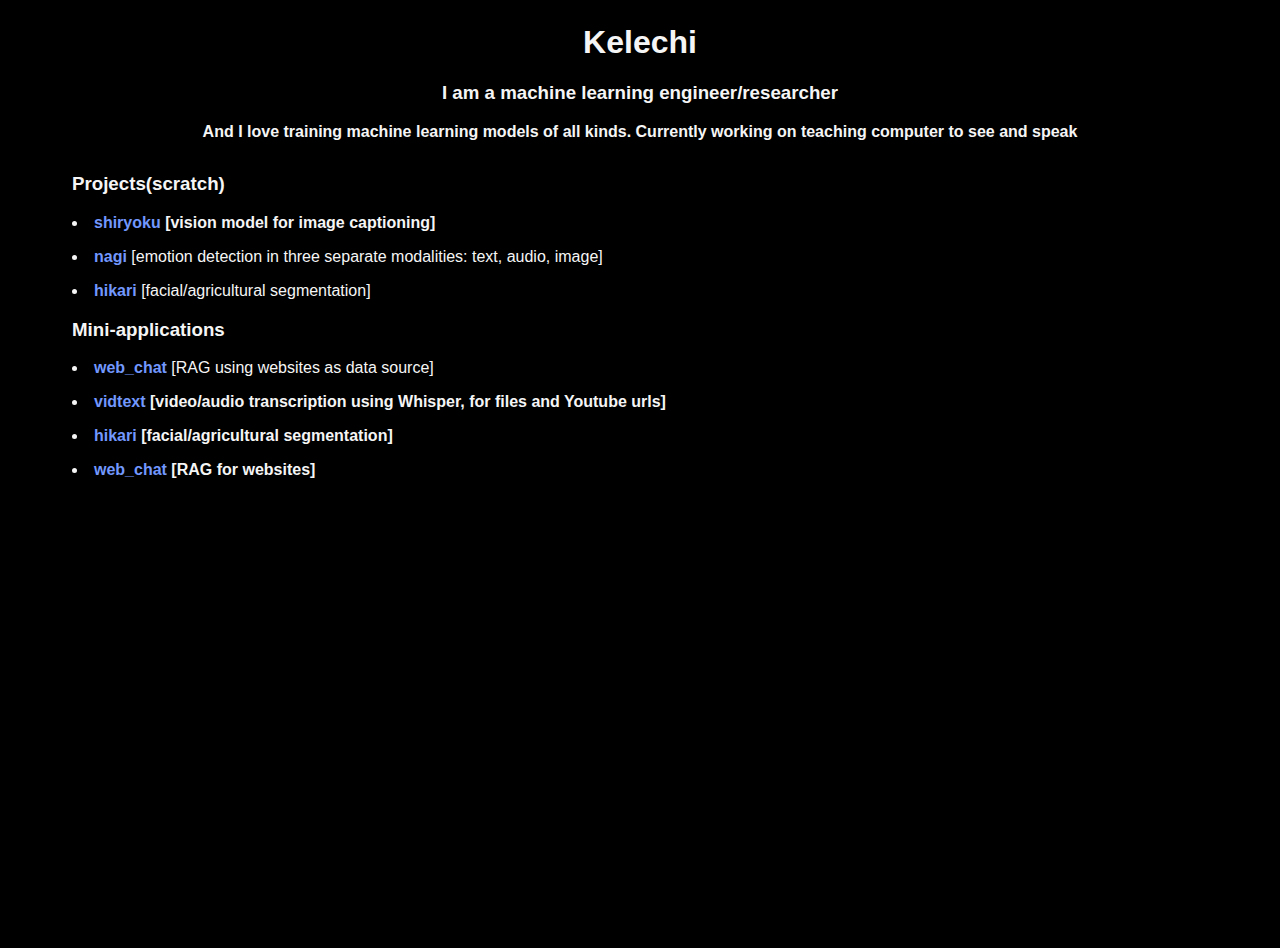
==== index.html @ 03250d61 "Basic layout and styling, project section" ====
<html lang="en">
<head>
    <meta charset="UTF-8">
    <meta name="viewport" content="width=device-width, initial-scale=1.0">
    <link rel="stylesheet" href="styling.css">

    <title>Kelechi(tensor)</title>

</head>
<body>

    <main>
        <section class="intro">
            <h1 class="my_name">Kelechi</h1>

           <h3 class="intro"> I am a machine learning engineer/researcher </h3>
            <p>And I love training machine learning models of all kinds. Currently working on teaching computer to see and speak</p>
        </section>

        <section class="projects">
            <h3 class="title">Projects(scratch)</h3>
            <ul>

                <li>
                    <a href="https://github.com/kelechi-c/shiryoku"><span class="codename">shiryoku</span> </> [vision model for image captioning]
                </li>

                <li>
                    <a href="https://github.com/kelechi-c/nagi_"><span class="codename">nagi</span></a> [emotion detection in three separate modalities: text, audio, image]
                </li>   

                <li>
                    <a href="https://github.com/kelechi-c/hikari"><span class="codename">hikari</span> </a>[facial/agricultural segmentation]
                </li>


            </ul>
            
            <h3 class="title">Mini-applications</h3>
            <ul>

                <li>
                    <a href="https://github.com/kelechi-c/web_chat"><span class="codename">web_chat</span></a> [RAG using websites as data source]
                </li>

                <li>
                    <a href="https://github.com/kelechi-c/vidtext"><span class="codename">vidtext</span> [video/audio transcription using Whisper, for files and Youtube urls]</a>
                </li>   

                <li>
                    <a href="https://github.com/kelechi-c/hikari"><span class="codename">hikari</span> [facial/agricultural segmentation]</a>
                </li>

                <li>
                    <a href="https://github.com/kelechi-c/web_chat"><span class="codename">web_chat</span> [RAG for websites]</a>
                </li>

            </ul>

        </section>
    </main>

    <footer>

    </footer>
</body>
</html>
---- styling.css ----
body{
    background-color: black;
    color: whitesmoke;
    padding: 1rem 4rem;
    font-family: 'Courier New', Courier, monospace;
    min-height: 100vh;
}

h1{
    text-align: center;
}

main section{
    font: 1em sans-serif;
}

.intro{
    font-weight: 550;
    text-align: center;
}

.my_name{
    font-size: 2em;
}

a, a:link, a:visited {
    color: whitesmoke;
    font-weight: 700;
    padding: 1rem 0;
    margin-top: 0.3rem;
    border-radius: 10px;
    text-decoration: none;
}

ul{
    padding: 0;
}

li{
    list-style-position: inside;
    margin: 1rem 0;
}

main.title{
    color: rgb(114, 152, 254);
}

.projects{
    margin: 2em 0;
}

span.codename{
    color: rgb(114, 152, 254);
    font: bold 500;
}

footer{
    margin-bottom: 0%;
    /* position: relative; */
}
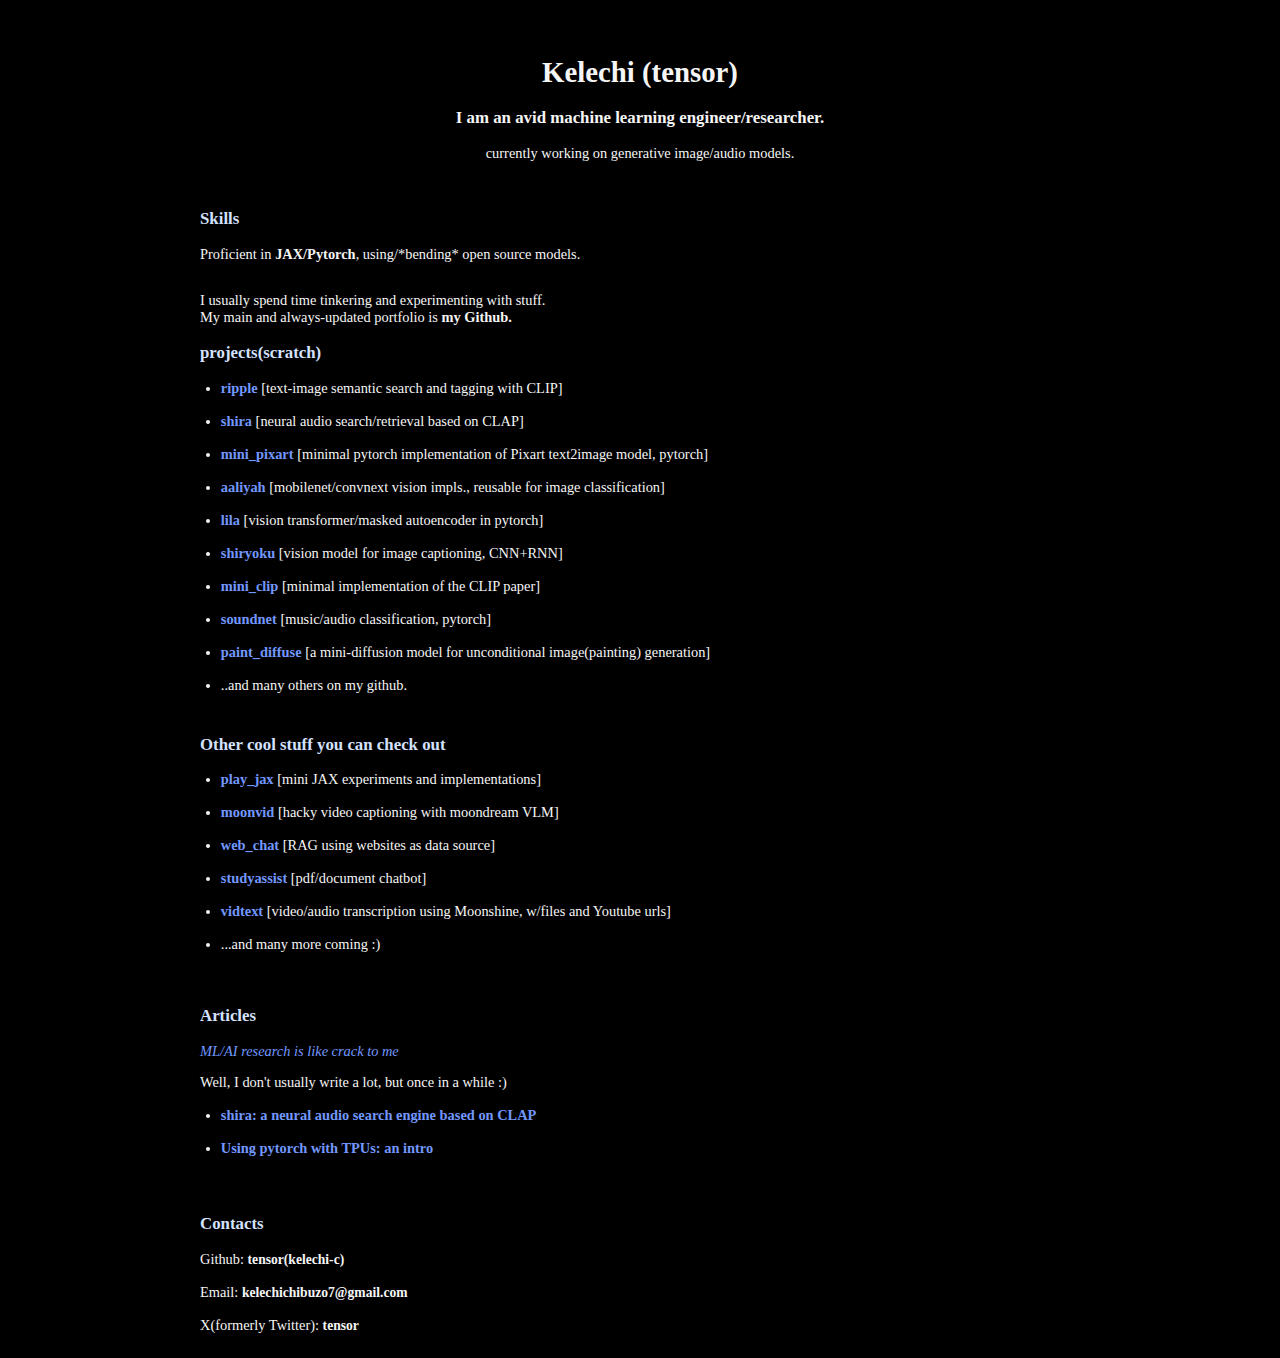
==== commit 1a6c2034: "[update] add new projects, rewrite most stuff, add links" ====
--- a/index.html
+++ b/index.html
@@ -4,64 +4,164 @@
     <meta name="viewport" content="width=device-width, initial-scale=1.0">
     <link rel="stylesheet" href="styling.css">
 
-    <title>Kelechi(tensor)</title>
+    <title>tensor_kelechi</title>
 
 </head>
 <body>
 
     <main>
         <section class="intro">
-            <h1 class="my_name">Kelechi</h1>
+            <h1 class="my_name">Kelechi (tensor)</h1>
 
-           <h3 class="intro"> I am a machine learning engineer/researcher </h3>
-            <p>And I love training machine learning models of all kinds. Currently working on teaching computer to see and speak</p>
+           <h3 class="intro_phase"> I am an avid machine learning engineer/researcher. </h3>
+            <p> currently working on generative image/audio models.</p>
+        </section>
+
+        <section class="skills">
+            <h3 class="title">Skills</h3>
+            <p class="skill_list">Proficient in <span class="skill">JAX/Pytorch</span>, using/*bending* open source models.</p>
         </section>
 
         <section class="projects">
-            <h3 class="title">Projects(scratch)</h3>
+            <p>
+               I usually spend time tinkering and experimenting with stuff. <br> My main and always-updated portfolio is <a href="https://github.com/kelechi-c" class="codename">my Github.</a>
+            </p>
+            
+
+            <article>
+                <h3 class="title">projects(scratch)</h3>
+                <ul>
+
+                    <li>
+                        <a href="https://github.com/kelechi-c/ripple_net" target="_blank">
+                            <span class="codename">ripple</span>
+                        </a> [text-image semantic search and tagging with CLIP]
+                    </li>
+
+                    <li>
+                        <a href="https://github.com/kelechi-c/shira_audio" target="_blank">
+                            <span class="codename">shira</span> 
+                        </a>[neural audio search/retrieval based on CLAP]
+                    </li>
+
+                    <li>
+                        <a href="https://github.com/kelechi-c/mini_pixart" target="_blank">
+                            <span class="codename">mini_pixart</span>
+                         </a>[minimal pytorch implementation of Pixart text2image model, pytorch]
+                    </li>
+
+                    <!-- <li>
+                        <a href="https://github.com/kelechi-c/mini_clip" target="_blank">
+                            <span class="codename">mini_clip</span>
+                         </a>[implementation of the CLIP paper]
+                    </li> -->
+
+                    <li>
+                        <a href="https://github.com/kelechi-c/aaliyah" target="_blank">
+                            <span class="codename">aaliyah</span>
+                         </a>[mobilenet/convnext vision impls., reusable for image classification]
+                    </li>
+                    
+                    <li>
+                        <a href="https://github.com/kelechi-c/lila" target="_blank">
+                            <span class="codename">lila</span>
+                         </a>[vision transformer/masked autoencoder in pytorch]
+                    </li>
+                    
+                    <li>
+                        <a href="https://github.com/kelechi-c/shiryoku" target="_blank"><span class="codename">shiryoku</span> </a> [vision model for image captioning, CNN+RNN]
+                    </li>
+
+                    <li>
+                        <a href="https://github.com/kelechi-c/mini_clip" target="_blank">
+                            <span class="codename">mini_clip</span> 
+                        </a>[minimal implementation of the CLIP paper]
+                    </li>
+
+                    <li>
+                        <a href="https://github.com/kelechi-c/soundnet" target="_blank">
+                            <span class="codename">soundnet</span>
+                         </a>[music/audio classification, pytorch]
+                    </li>
+
+                    <li>
+                        <a href="https://github.com/kelechi-c/mini_diffusion" target="_blank">
+                            <span class="codename">paint_diffuse</span>
+                         </a>[a mini-diffusion model for unconditional image(painting) generation]
+                    </li>
+
+                    <li>..and many others on my github.</li>
+                </ul>
+            </article>
+
+
+           <article>
+           <h3 class="title">Other cool stuff you can check out</h3>
             <ul>
-
                 <li>
-                    <a href="https://github.com/kelechi-c/shiryoku"><span class="codename">shiryoku</span> </> [vision model for image captioning]
+                    <a href="https://github.com/kelechi-c/play_jax" target="_blank">
+                        <span class="codename">play_jax</span>
+                     </a>[mini JAX experiments and implementations]
+                </li>
+                <li>
+                    <a href="https://github.com/kelechi-c/moonvid" target="_blank">
+                        <span class="codename">moonvid</span>
+                     </a>[hacky video captioning with moondream VLM]
                 </li>
 
                 <li>
-                    <a href="https://github.com/kelechi-c/nagi_"><span class="codename">nagi</span></a> [emotion detection in three separate modalities: text, audio, image]
-                </li>   
-
-                <li>
-                    <a href="https://github.com/kelechi-c/hikari"><span class="codename">hikari</span> </a>[facial/agricultural segmentation]
-                </li>
-
-
-            </ul>
-            
-            <h3 class="title">Mini-applications</h3>
-            <ul>
-
-                <li>
-                    <a href="https://github.com/kelechi-c/web_chat"><span class="codename">web_chat</span></a> [RAG using websites as data source]
+                    <a href="https://web-chat-ai.streamlit.app/" target="_blank">
+                        <span class="codename">web_chat</span>
+                    </a> [RAG using websites as data source]
                 </li>
 
                 <li>
-                    <a href="https://github.com/kelechi-c/vidtext"><span class="codename">vidtext</span> [video/audio transcription using Whisper, for files and Youtube urls]</a>
-                </li>   
-
-                <li>
-                    <a href="https://github.com/kelechi-c/hikari"><span class="codename">hikari</span> [facial/agricultural segmentation]</a>
+                    <a href="https://huggingface.co/spaces/tensorkelechi/studyassist" target="_blank"><span class="codename">studyassist</span> </a>[pdf/document chatbot]
                 </li>
 
                 <li>
-                    <a href="https://github.com/kelechi-c/web_chat"><span class="codename">web_chat</span> [RAG for websites]</a>
+                    <a href="https://huggingface.co/spaces/tensorkelechi/vidtext" target="_blank"><span class="codename">vidtext</span> </a>[video/audio transcription using Moonshine, w/files and Youtube urls]
                 </li>
 
+                <li>...and many more coming :) </li>
+
             </ul>
+         </article>
+        </section>
 
+        <section class="articles">
+            <h3 class="title">Articles</h3>
+            <p class="article_placeholder">ML/AI research is like crack to me</p>
+            <p>Well, I don't usually write a lot, but once in a while :) </p>
+
+            <p class="article_placeholder"></p>
+            <ul class="artlist">
+                <li class="artlink">
+                    <a href="https://docs.google.com/document/d/1K_v0Um_LMZmLB7TK_ZtsOncT2pkOihUU6NLUSCh_rAY/edit?usp=sharing">
+                        shira: a neural audio search engine based on CLAP
+                    </a>
+                </li>
+                <li class="artlink">
+                    <a href="https://docs.google.com/document/d/1E05cd0aVTnUNiQzOC55F2-LQ_SJmQeVWNg3BWFES9f4/edit?usp=sharing">
+                        Using pytorch with TPUs: an intro
+                    </a>
+                </li>
+            </ul>
         </section>
+        
     </main>
 
     <footer>
-
+        <section class="contact">
+            <h3 class="title">Contacts</h3>
+            <div class="contact_container">
+                <div class="c_link">Github: <a href="https://github.com/kelechi-c" target="_blank">tensor(kelechi-c)</a></div>
+                <div class="c_link">Email: <a href="mailto:kelechichibuzo7@gmail.com" target="_blank">
+                    kelechichibuzo7@gmail.com</a>
+                </div>
+                <div class="c_link">X(formerly Twitter): <a href="https://x.com/tensor_kelechi" target="_blank">tensor</a></div>
+            </div>
+        </section>
     </footer>
 </body>
 </html>--- a/styling.css
+++ b/styling.css
@@ -1,26 +1,45 @@
+@font-face {
+    font-family: "Monaco";
+    src: url('Monaco400.ttf')  format('truetype');
+  }
+
 body{
     background-color: black;
     color: whitesmoke;
-    padding: 1rem 4rem;
-    font-family: 'Courier New', Courier, monospace;
+    padding: 2rem 1rem;
+    font-family: 'Monaco';
     min-height: 100vh;
+    font-size: 0.9rem;
 }
 
 h1{
-    text-align: center;
+    text-align: left;
 }
 
 main section{
-    font: 1em sans-serif;
+    font: 'Monaco' sans-serif;
 }
 
 .intro{
-    font-weight: 550;
+    padding: 1rem 0;
+}
+
+.intro, .intro h3, .intro p{
+    text-align: left;
+}
+
+.intro_phase{
+    font-weight: bold;
     text-align: center;
 }
 
 .my_name{
+    margin-top: 1rem;
     font-size: 2em;
+}
+
+.skill_list{
+    font-weight: 500;
 }
 
 a, a:link, a:visited {
@@ -33,11 +52,10 @@
 }
 
 ul{
-    padding: 0;
+    padding: 0 1.3rem;
 }
 
 li{
-    list-style-position: inside;
     margin: 1rem 0;
 }
 
@@ -48,13 +66,69 @@
 .projects{
     margin: 2em 0;
 }
+.projects h3, h3.title{
+    color: rgb(212, 226, 255);
+}
 
-span.codename{
+.projects article{
+    padding-bottom: 0.5rem;
+}
+
+span.codename, li.artlink a{
     color: rgb(114, 152, 254);
     font: bold 500;
 }
 
-footer{
-    margin-bottom: 0%;
-    /* position: relative; */
-}+span.skill{
+    font-weight: 600;
+}
+
+.articles{
+    padding-bottom: 1.5rem;
+}
+
+.article_placeholder{
+    font-style: italic;
+    color: rgb(114, 152, 254);
+}
+
+.contact_container{
+    display: flex;
+    flex-wrap: wrap;
+    flex-direction: column;
+    justify-content: space-between;
+}
+
+.contact_container a{
+    font-size: 0.85rem;
+    padding-bottom: 1rem;
+    flex-basis: auto;
+}
+
+div.c_link{
+    padding-bottom: 1rem;
+}
+
+
+@media screen and (min-width: 768px) {
+    body {
+        padding: 0 15%;
+    }
+
+    h1{
+        padding-top: 1rem;
+        text-align: center;
+    }
+
+    .intro, .intro h3, .intro p{
+        text-align: center;
+    }
+
+    .contact_container{
+        margin: 0.5rem 0;
+        flex-direction: column;
+        flex-wrap: nowrap;
+        justify-content: space-between;
+    }
+
+  }